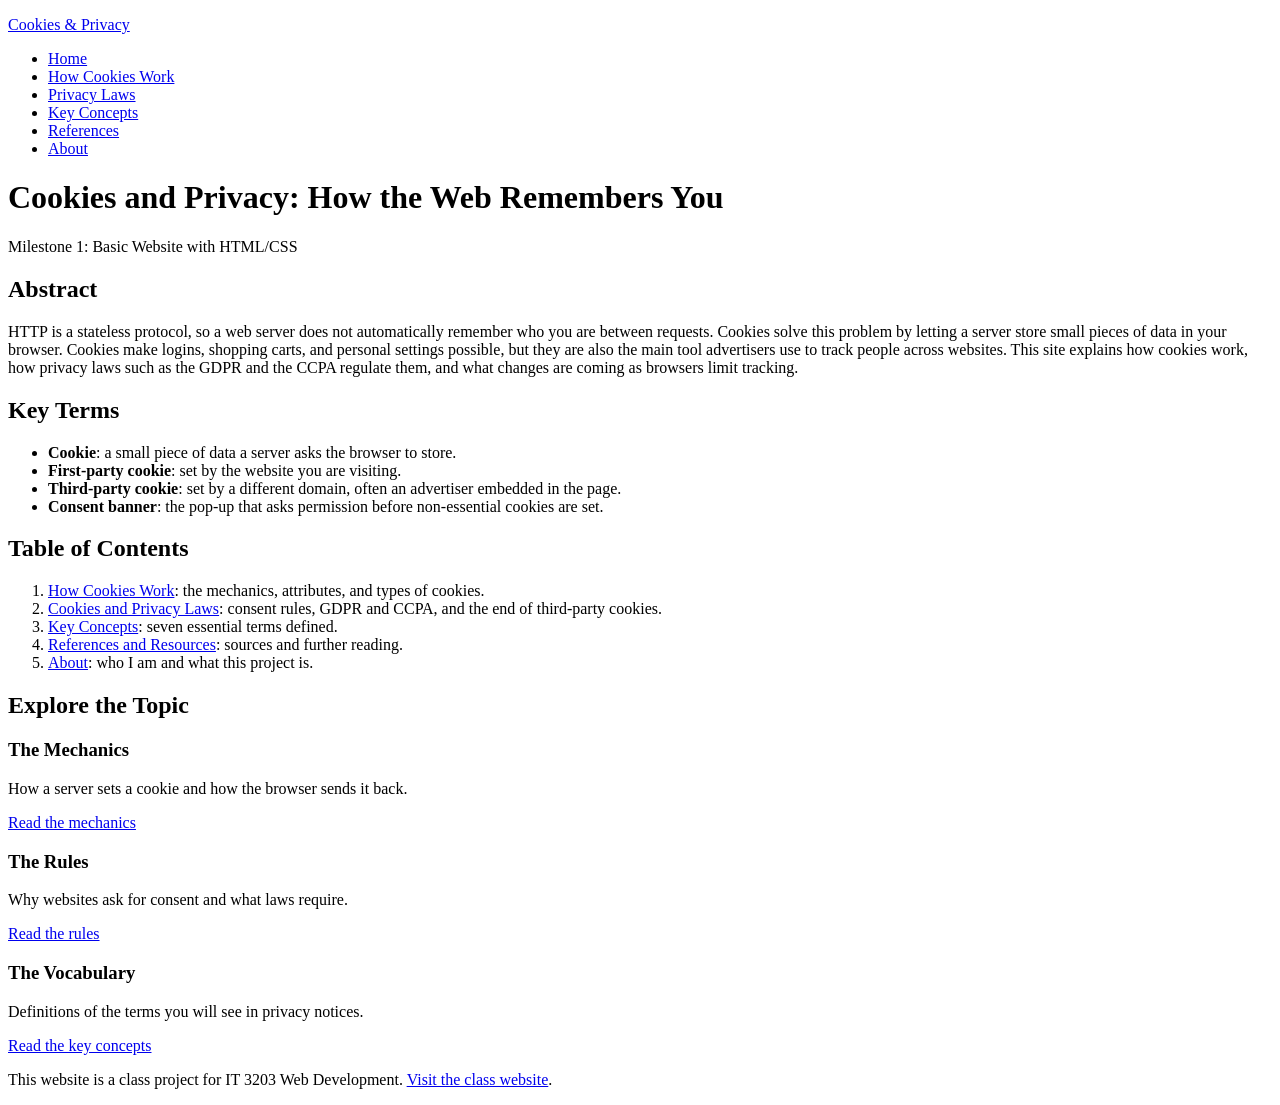
==== index.html @ 926e4573 "Rename milestone1 to index.html" ====
<!DOCTYPE html>
<html lang="en">
<head>
  <!-- Character set and responsive viewport -->
  <meta charset="UTF-8">
  <meta name="viewport" content="width=device-width, initial-scale=1.0">
  <meta name="description" content="Cookies and Privacy: how cookies work, how privacy laws regulate them, and what the future of tracking looks like.">
  <title>Cookies and Privacy | Home</title>
  <!-- The one stylesheet used by every page -->
  <link rel="stylesheet" href="css/style.css">
</head>
<body>

  <!-- Header and main menu (identical on every page; the current page is marked) -->
  <header id="site-header">
    <div class="header-inner">
      <p class="site-title"><a href="index.html">Cookies &amp; Privacy</a></p>
      <nav id="main-menu" aria-label="Main menu">
        <ul class="menu">
          <li><a href="index.html" aria-current="page">Home</a></li>
          <li><a href="how-cookies-work.html">How Cookies Work</a></li>
          <li><a href="privacy-laws.html">Privacy Laws</a></li>
          <li><a href="key-concepts.html">Key Concepts</a></li>
          <li><a href="references.html">References</a></li>
          <li><a href="about.html">About</a></li>
        </ul>
      </nav>
    </div>
  </header>

  <main class="page">
    <!-- Cover: title, subtitle, and abstract -->
    <h1>Cookies and Privacy: How the Web Remembers You</h1>
    <p class="subtitle">Milestone 1: Basic Website with HTML/CSS</p>

    <h2>Abstract</h2>
    <p>
      HTTP is a stateless protocol, so a web server does not automatically remember
      who you are between requests. Cookies solve this problem by letting a server
      store small pieces of data in your browser. Cookies make logins, shopping carts,
      and personal settings possible, but they are also the main tool advertisers use
      to track people across websites. This site explains how cookies work, how privacy
      laws such as the GDPR and the CCPA regulate them, and what changes are coming
      as browsers limit tracking.
    </p>

    <!-- Key terms: a list -->
    <h2>Key Terms</h2>
    <ul>
      <li><strong>Cookie</strong>: a small piece of data a server asks the browser to store.</li>
      <li><strong>First-party cookie</strong>: set by the website you are visiting.</li>
      <li><strong>Third-party cookie</strong>: set by a different domain, often an advertiser embedded in the page.</li>
      <li><strong>Consent banner</strong>: the pop-up that asks permission before non-essential cookies are set.</li>
    </ul>

    <!-- Table of contents linking to the other pages -->
    <h2>Table of Contents</h2>
    <ol class="toc">
      <li><a href="how-cookies-work.html">How Cookies Work</a>: the mechanics, attributes, and types of cookies.</li>
      <li><a href="privacy-laws.html">Cookies and Privacy Laws</a>: consent rules, GDPR and CCPA, and the end of third-party cookies.</li>
      <li><a href="key-concepts.html">Key Concepts</a>: seven essential terms defined.</li>
      <li><a href="references.html">References and Resources</a>: sources and further reading.</li>
      <li><a href="about.html">About</a>: who I am and what this project is.</li>
    </ol>

    <!-- Quick cards using the grid layout -->
    <h2>Explore the Topic</h2>
    <div class="card-grid">
      <article class="card">
        <h3>The Mechanics</h3>
        <p>How a server sets a cookie and how the browser sends it back.</p>
        <p><a href="how-cookies-work.html">Read the mechanics</a></p>
      </article>
      <article class="card">
        <h3>The Rules</h3>
        <p>Why websites ask for consent and what laws require.</p>
        <p><a href="privacy-laws.html">Read the rules</a></p>
      </article>
      <article class="card">
        <h3>The Vocabulary</h3>
        <p>Definitions of the terms you will see in privacy notices.</p>
        <p><a href="key-concepts.html">Read the key concepts</a></p>
      </article>
    </div>
  </main>

  <!-- Footer: class project note with link to the course website -->
  <footer id="site-footer">
    <p>
      This website is a class project for IT 3203 Web Development.
      <a href="https://ksuweb.github.io/IT3203/">Visit the class website</a>.
    </p>
  </footer>

</body>
</html>
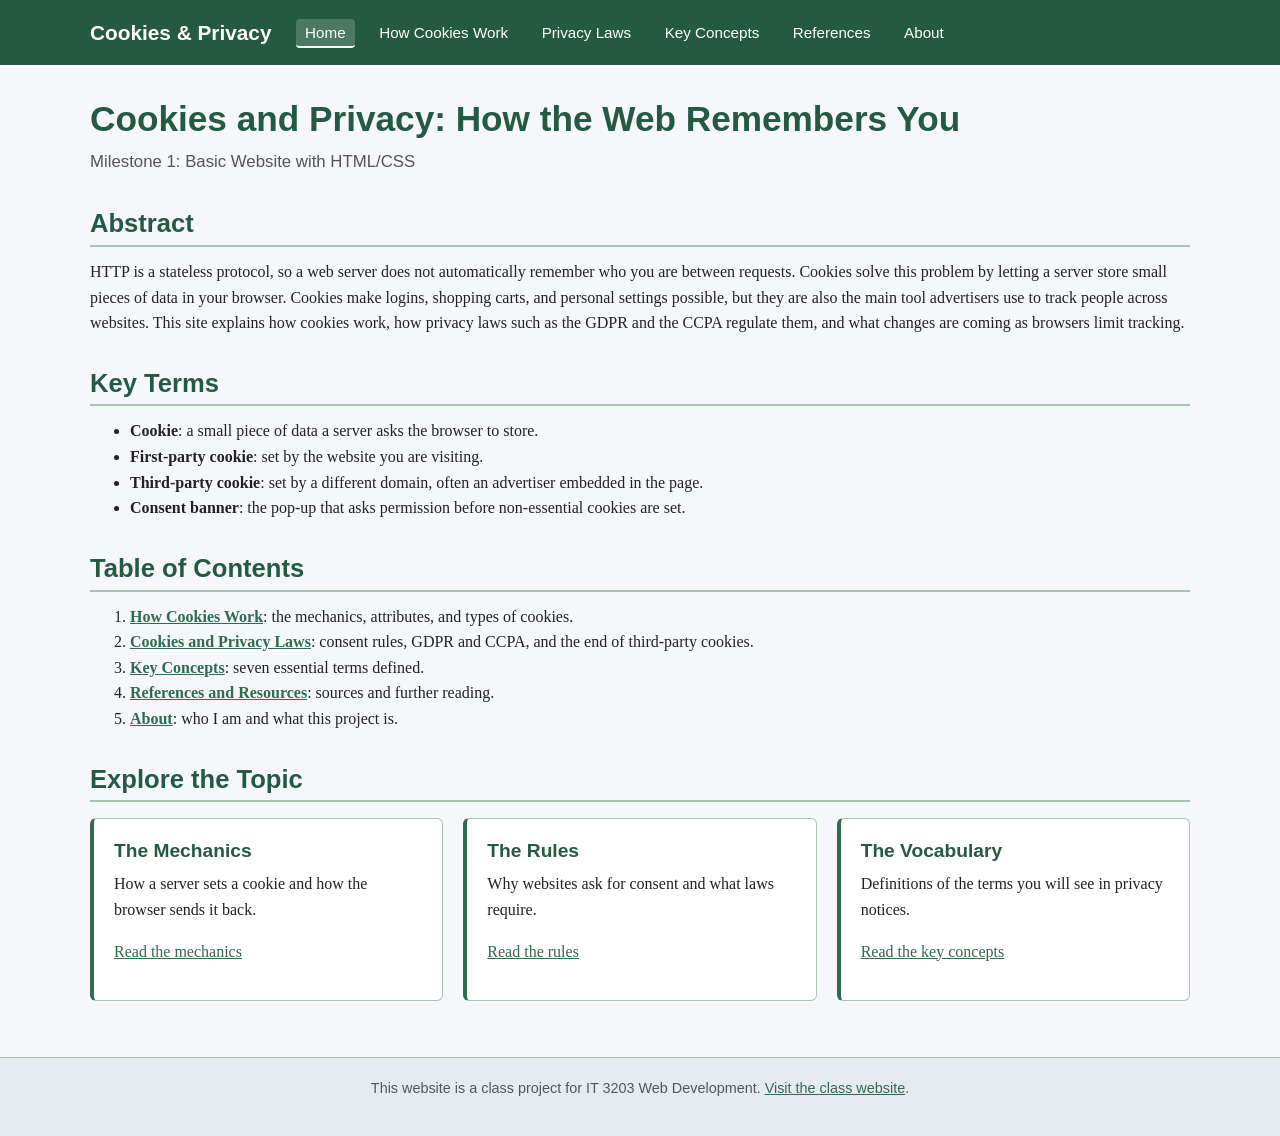
==== commit ec607044: "Refine comments in index.html for clarity" ====
--- a/index.html
+++ b/index.html
@@ -1,7 +1,7 @@
 <!DOCTYPE html>
 <html lang="en">
 <head>
-  <!-- Character set and responsive viewport -->
+  <!-- Character set and viewport -->
   <meta charset="UTF-8">
   <meta name="viewport" content="width=device-width, initial-scale=1.0">
   <meta name="description" content="Cookies and Privacy: how cookies work, how privacy laws regulate them, and what the future of tracking looks like.">
@@ -11,7 +11,7 @@
 </head>
 <body>
 
-  <!-- Header and main menu (identical on every page; the current page is marked) -->
+  <!-- Header and main menu -->
   <header id="site-header">
     <div class="header-inner">
       <p class="site-title"><a href="index.html">Cookies &amp; Privacy</a></p>
@@ -29,7 +29,7 @@
   </header>
 
   <main class="page">
-    <!-- Cover: title, subtitle, and abstract -->
+    <!-- title, subtitle, and abstract -->
     <h1>Cookies and Privacy: How the Web Remembers You</h1>
     <p class="subtitle">Milestone 1: Basic Website with HTML/CSS</p>
 
--- a/css/style.css
+++ b/css/style.css
@@ -0,0 +1,256 @@
+/* =========================================================
+   style.css
+   Single stylesheet for the Cookies and Privacy website.
+   Organized as: 1) design tokens, 2) base (type selectors),
+   3) layout (flex and grid), 4) components (class selectors),
+   5) page-specific pieces (id selectors), 6) states (hover).
+   ========================================================= */
+:root {
+  --color-primary: #245a42;   
+  --color-accent: #2f6b4f;    
+  --color-text: #222222;
+  --color-muted: #555555;
+  --color-bg: #f5f7fa;
+  --color-card: #ffffff;
+  --color-border: #a8c5b0;    
+  --color-note: #eef6f1;      
+  --font-body: Georgia, "Times New Roman", serif;
+  --font-heading: Arial, Helvetica, sans-serif;
+}
+
+body {
+  margin: 0;
+  font-family: var(--font-body);
+  font-size: 1rem;
+  line-height: 1.6;
+  color: var(--color-text);
+  background-color: var(--color-bg);
+}
+
+h1,
+h2,
+h3 {
+  font-family: var(--font-heading);
+  color: var(--color-primary);
+  line-height: 1.25;
+}
+
+h1 {
+  font-size: 2.2rem;
+  margin: 0 0 0.5rem;
+}
+
+h2 {
+  font-size: 1.6rem;
+  margin: 2rem 0 0.75rem;
+  padding-bottom: 0.3rem;
+  border-bottom: 2px solid var(--color-border);
+}
+
+h3 {
+  font-size: 1.2rem;
+  margin: 1.5rem 0 0.5rem;
+}
+
+p,
+ul,
+ol {
+  margin: 0 0 1rem;
+}
+
+img {
+  max-width: 100%;
+  height: auto;
+}
+
+table {
+  width: 100%;
+  border-collapse: collapse;
+  background-color: var(--color-card);
+  margin: 1rem 0 1.5rem;
+}
+
+th,
+td {
+  border: 1px solid var(--color-border);
+  padding: 0.6rem 0.8rem;
+  text-align: left;
+  vertical-align: top;
+}
+
+th {
+  background-color: var(--color-primary);
+  color: #ffffff;
+  font-family: var(--font-heading);
+}
+
+a {
+  color: var(--color-accent);
+}
+
+#site-header {
+  background-color: var(--color-primary);
+  color: #ffffff;
+  padding: 1rem 16px;
+}
+
+.header-inner {
+  max-width: 1100px;
+  margin: 0 auto;
+  display: flex;
+  flex-wrap: wrap;
+  justify-content: space-between;
+  align-items: center;
+  gap: 0.75rem 1.5rem;
+}
+
+.card-grid {
+  display: grid;
+  grid-template-columns: repeat(auto-fit, minmax(240px, 1fr));
+  gap: 1.25rem;
+  margin: 1rem 0 1.5rem;
+}
+
+.page {
+  max-width: 1100px;
+  margin: 0 auto;
+  padding: 2rem 16px;
+}
+
+/* class selectors used in all pages */
+.site-title {
+  margin: 0;
+  font-family: var(--font-heading);
+  font-size: 1.3rem;
+  font-weight: bold;
+}
+
+.site-title a {
+  color: #ffffff;
+  text-decoration: none;
+}
+
+.menu {
+  display: flex;
+  flex-wrap: wrap;
+  gap: 0.4rem 0.9rem;
+  list-style: none;
+  margin: 0;
+  padding: 0;
+}
+
+.menu a {
+  color: #ffffff;
+  text-decoration: none;
+  padding: 0.3rem 0.6rem;
+  border-radius: 4px;
+  font-family: var(--font-heading);
+  font-size: 0.95rem;
+}
+
+.subtitle {
+  font-family: var(--font-heading);
+  color: var(--color-muted);
+  font-size: 1.05rem;
+  margin-bottom: 1.5rem;
+}
+
+.card {
+  background-color: var(--color-card);
+  border: 1px solid var(--color-border);
+  border-left: 4px solid var(--color-accent);
+  border-radius: 6px;
+  padding: 1.25rem;
+  margin: 0;
+}
+
+.card h3 {
+  margin-top: 0;
+}
+
+.note {
+  background-color: var(--color-note);
+  border: 1px solid #b8d0ea;
+  border-radius: 4px;
+  padding: 1rem 1.25rem;
+  margin: 1.25rem 0;
+}
+
+.figure-box {
+  margin: 1.5rem 0;
+  background-color: var(--color-card);
+  border: 1px solid var(--color-border);
+  padding: 1rem;
+  text-align: center;
+}
+
+.figure-box figcaption {
+  font-family: var(--font-heading);
+  font-size: 0.9rem;
+  color: var(--color-muted);
+  margin-top: 0.5rem;
+}
+
+.term-list dt {
+  font-family: var(--font-heading);
+  font-weight: bold;
+  color: var(--color-primary);
+  margin-top: 1.25rem;
+}
+
+.term-list dd {
+  margin: 0.25rem 0 0 1.5rem;
+}
+
+.reference-list li {
+  margin-bottom: 0.9rem;
+}
+
+.toc a {
+  font-weight: bold;
+}
+
+.profile-entry {
+  border-bottom: 1px dashed var(--color-border);
+  padding-bottom: 0.75rem;
+  margin-bottom: 0.75rem;
+}
+
+#site-footer {
+  background-color: #e6ebf2;
+  border-top: 1px solid var(--color-border);
+  text-align: center;
+  padding: 1.2rem 16px;
+  font-family: var(--font-heading);
+  font-size: 0.9rem;
+  color: var(--color-muted);
+}
+
+
+#main-menu {
+  flex: 1 1 auto;
+}
+
+
+.menu a[aria-current="page"] {
+  background-color: rgba(255, 255, 255, 0.18);
+  border-bottom: 2px solid #ffffff;
+}
+
+
+a:hover,
+a:focus {
+  color: var(--color-primary);
+  text-decoration: underline;
+}
+
+.menu a:hover,
+.menu a:focus {
+  background-color: #ffffff;
+  color: var(--color-primary);
+  text-decoration: none;
+}
+
+.card:hover {
+  box-shadow: 0 4px 10px rgba(31, 58, 95, 0.15);
+}
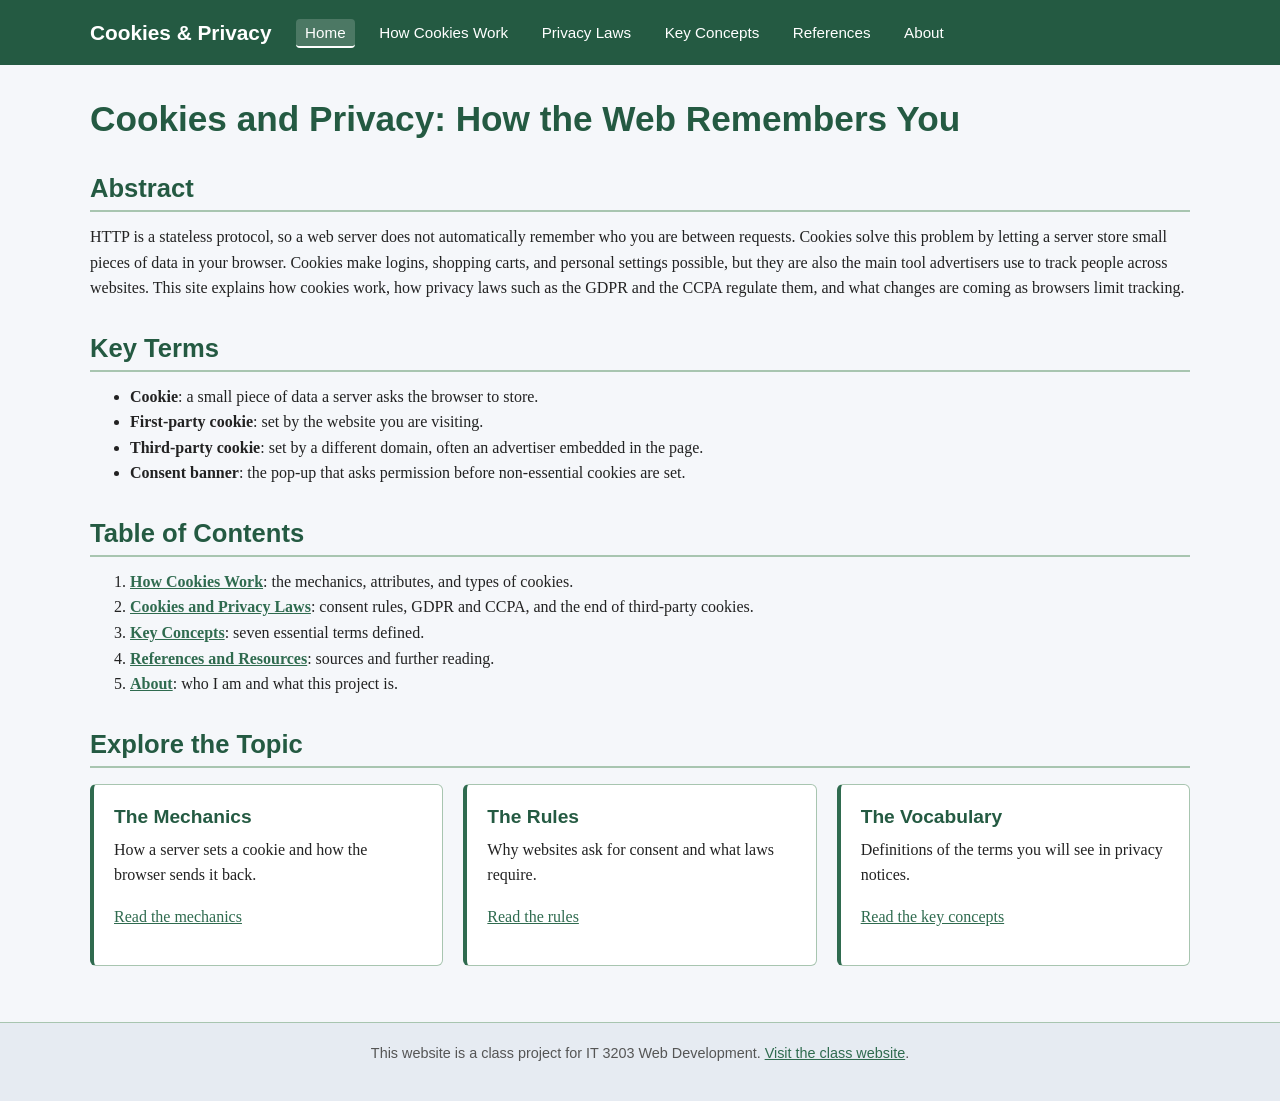
==== commit 1c2dd638: "Fix subtitle formatting in index.html" ====
--- a/index.html
+++ b/index.html
@@ -31,7 +31,7 @@
   <main class="page">
     <!-- title, subtitle, and abstract -->
     <h1>Cookies and Privacy: How the Web Remembers You</h1>
-    <p class="subtitle">Milestone 1: Basic Website with HTML/CSS</p>
+  
 
     <h2>Abstract</h2>
     <p>
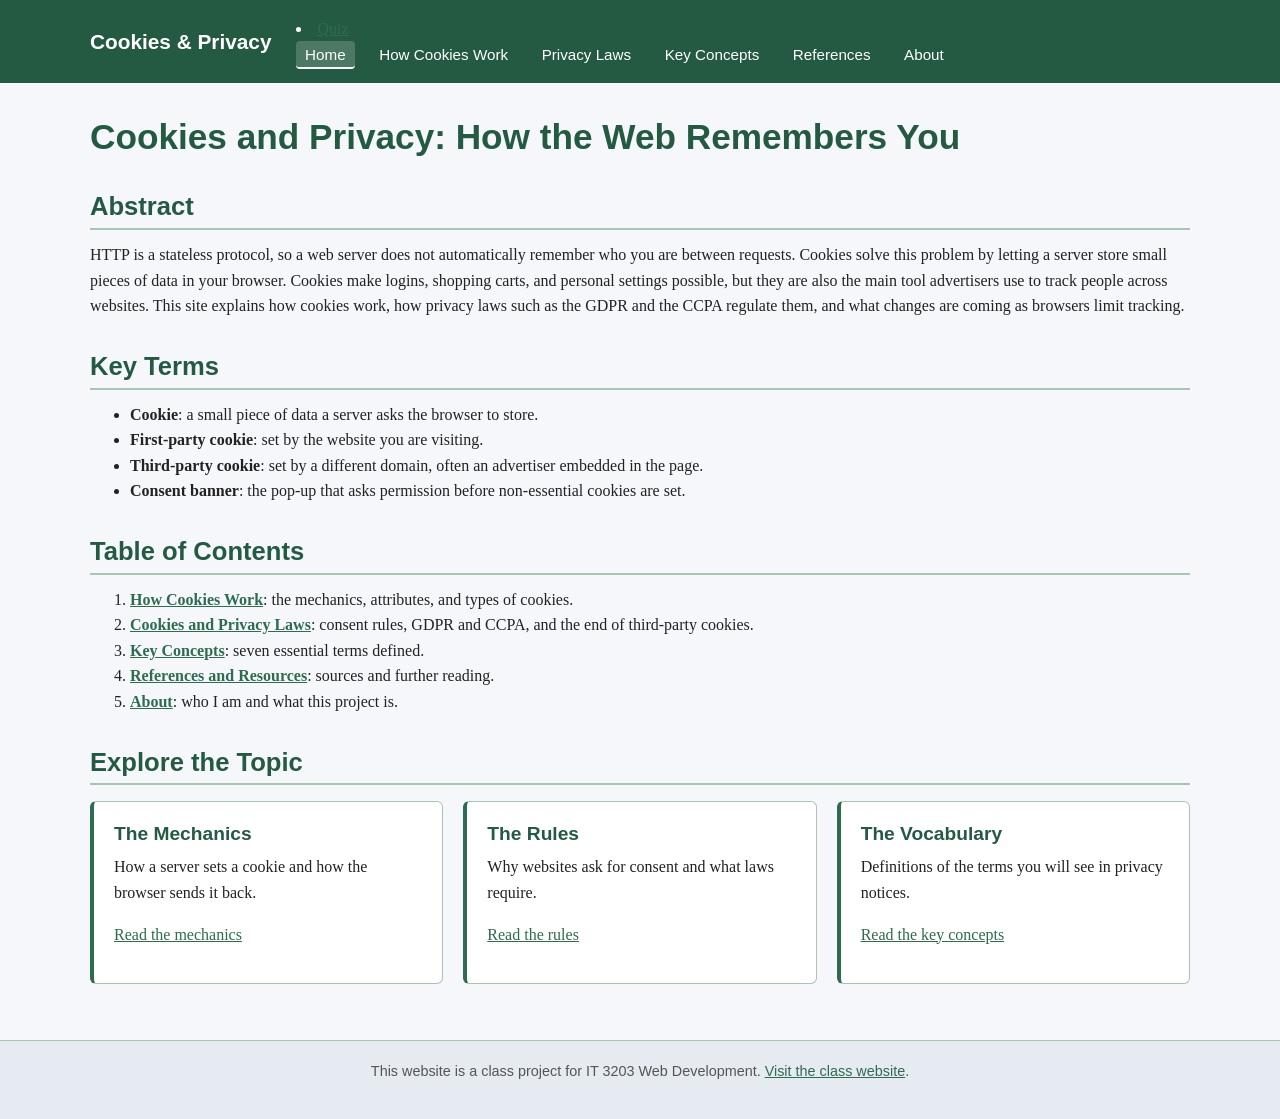
==== commit 498628ff: "Add Quiz link to main menu in index.html" ====
--- a/index.html
+++ b/index.html
@@ -16,6 +16,7 @@
     <div class="header-inner">
       <p class="site-title"><a href="index.html">Cookies &amp; Privacy</a></p>
       <nav id="main-menu" aria-label="Main menu">
+    <li><a href="quiz.html">Quiz</a></li>
         <ul class="menu">
           <li><a href="index.html" aria-current="page">Home</a></li>
           <li><a href="how-cookies-work.html">How Cookies Work</a></li>
@@ -94,3 +95,5 @@
 
 </body>
 </html>
+
+          
--- a/css/style.css
+++ b/css/style.css
@@ -251,6 +251,225 @@
   text-decoration: none;
 }
 
+
+
+/* =========================================================
+   Milestone 2 
+   ========================================================= */
+
+/* Make sure elements with the hidden attribute stay hidden */
+[hidden] {
+  display: none !important;
+}
+
+/* Timer box and quiz controls */
+.quiz-intro {
+  background-color: var(--color-card);
+  border: 1px solid var(--color-border);
+  border-radius: 6px;
+  padding: 1rem 1.25rem;
+  margin-bottom: 1.5rem;
+}
+
+.quiz-intro h2 {
+  margin-top: 0;
+}
+
+.quiz-controls {
+  display: flex;
+  flex-wrap: wrap;
+  align-items: center;
+  gap: 1rem;
+}
+
+.timer {
+  display: inline-block;
+  margin: 0;
+  padding: 0.5rem 1rem;
+  border: 2px solid var(--color-border);
+  border-radius: 6px;
+  background-color: var(--color-note);
+  font-family: var(--font-heading);
+  font-weight: bold;
+  color: var(--color-primary);
+}
+
+/* Form layout: one fieldset per question */
+.quiz-form {
+  margin-top: 1rem;
+}
+
+.question {
+  background-color: var(--color-card);
+  border: 1px solid var(--color-border);
+  border-left: 4px solid var(--color-accent);
+  border-radius: 6px;
+  padding: 1rem 1.25rem;
+  margin: 0 0 1rem;
+}
+
+.question:disabled {
+  opacity: 0.7;
+}
+
+.question legend {
+  font-family: var(--font-heading);
+  font-weight: bold;
+  color: var(--color-primary);
+  padding: 0 0.4rem;
+}
+
+.question label {
+  cursor: pointer;
+}
+
+/* Text inputs for fill in the blank  questions */
+.question input[type="text"] {
+  display: block;
+  width: 100%;
+  max-width: 360px;
+  margin-top: 0.4rem;
+  padding: 0.5rem 0.6rem;
+  border: 1px solid var(--color-border);
+  border-radius: 4px;
+  font: inherit;
+  background-color: #ffffff;
+}
+
+/* Radio and checkbox options, with a hover highlight */
+.option {
+  display: block;
+  padding: 0.4rem 0.5rem;
+  border-radius: 4px;
+}
+
+.option input {
+  accent-color: var(--color-accent);
+  margin-right: 0.5rem;
+}
+
+.option:hover {
+  background-color: var(--color-note);
+}
+
+/* Buttons */
+.btn {
+  display: inline-block;
+  padding: 0.6rem 1.2rem;
+  border: 2px solid var(--color-primary);
+  border-radius: 4px;
+  background-color: var(--color-primary);
+  color: #ffffff;
+  font-family: var(--font-heading);
+  font-size: 1rem;
+  cursor: pointer;
+}
+
+.btn:hover,
+.btn:focus {
+  background-color: var(--color-accent);
+  border-color: var(--color-accent);
+}
+
+.btn-secondary {
+  background-color: #ffffff;
+  color: var(--color-primary);
+}
+
+.btn-secondary:hover,
+.btn-secondary:focus {
+  background-color: var(--color-note);
+  color: var(--color-primary);
+}
+
+.btn:disabled {
+  background-color: #9aa5b1;
+  border-color: #9aa5b1;
+  cursor: not-allowed;
+}
+
+.actions {
+  display: flex;
+  flex-wrap: wrap;
+  gap: 0.75rem;
+  margin-top: 1rem;
+}
+
+/* Results: pass and fail colors */
+.results {
+  background-color: var(--color-card);
+  border: 1px solid var(--color-border);
+  border-radius: 6px;
+  padding: 1.25rem;
+  margin-bottom: 1.5rem;
+}
+
+.results:focus {
+  outline: 3px solid rgba(47, 107, 79, 0.35);
+}
+
+.result-summary {
+  background-color: var(--color-note);
+  border-radius: 6px;
+  padding: 0.75rem 1rem;
+}
+
+.overall-result {
+  font-family: var(--font-heading);
+  font-size: 1.6rem;
+  font-weight: bold;
+  margin: 0 0 0.5rem;
+}
+
+.overall-result.pass {
+  color: #1e7b34;
+}
+
+.overall-result.fail {
+  color: #b3261e;
+}
+
+.result-list {
+  list-style: none;
+  padding-left: 0;
+}
+
+.result-item {
+  padding: 0.6rem 0.9rem;
+  margin-bottom: 0.5rem;
+  border-left: 4px solid var(--color-border);
+  border-radius: 4px;
+  background-color: #ffffff;
+}
+
+.result-item.correct {
+  border-left-color: #1e7b34;
+  background-color: #eaf6ec;
+}
+
+.result-item.correct strong {
+  color: #1e7b34;
+}
+
+.result-item.incorrect {
+  border-left-color: #b3261e;
+  background-color: #fbeceb;
+}
+
+.result-item.incorrect strong {
+  color: #b3261e;
+}
+
+/* Keep the form usable on narrow phone screens */
+@media (max-width: 600px) {
+  .question legend {
+    font-size: 1rem;
+  }
+  .btn {
+    width: 100%;
+  }
+}
+
 .card:hover {
   box-shadow: 0 4px 10px rgba(31, 58, 95, 0.15);
 }
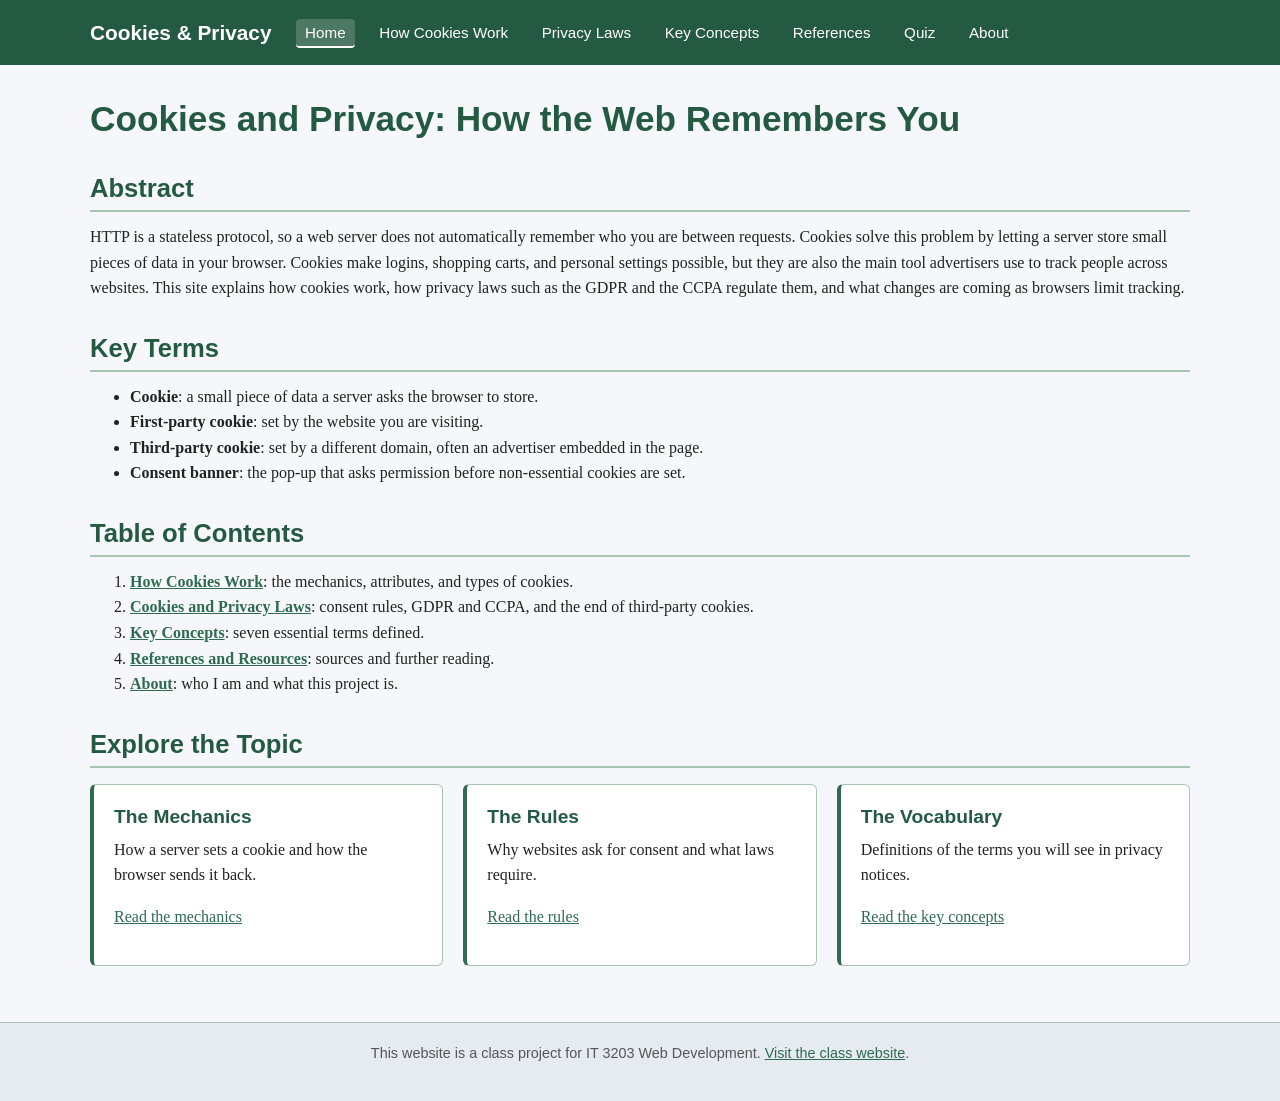
==== commit 15077207: "Add Quiz link to the main menu in index.html" ====
--- a/index.html
+++ b/index.html
@@ -15,14 +15,14 @@
   <header id="site-header">
     <div class="header-inner">
       <p class="site-title"><a href="index.html">Cookies &amp; Privacy</a></p>
-      <nav id="main-menu" aria-label="Main menu">
-    <li><a href="quiz.html">Quiz</a></li>
+          <nav id="main-menu" aria-label="Main menu">
         <ul class="menu">
           <li><a href="index.html" aria-current="page">Home</a></li>
           <li><a href="how-cookies-work.html">How Cookies Work</a></li>
           <li><a href="privacy-laws.html">Privacy Laws</a></li>
           <li><a href="key-concepts.html">Key Concepts</a></li>
           <li><a href="references.html">References</a></li>
+          <li><a href="quiz.html">Quiz</a></li>
           <li><a href="about.html">About</a></li>
         </ul>
       </nav>
